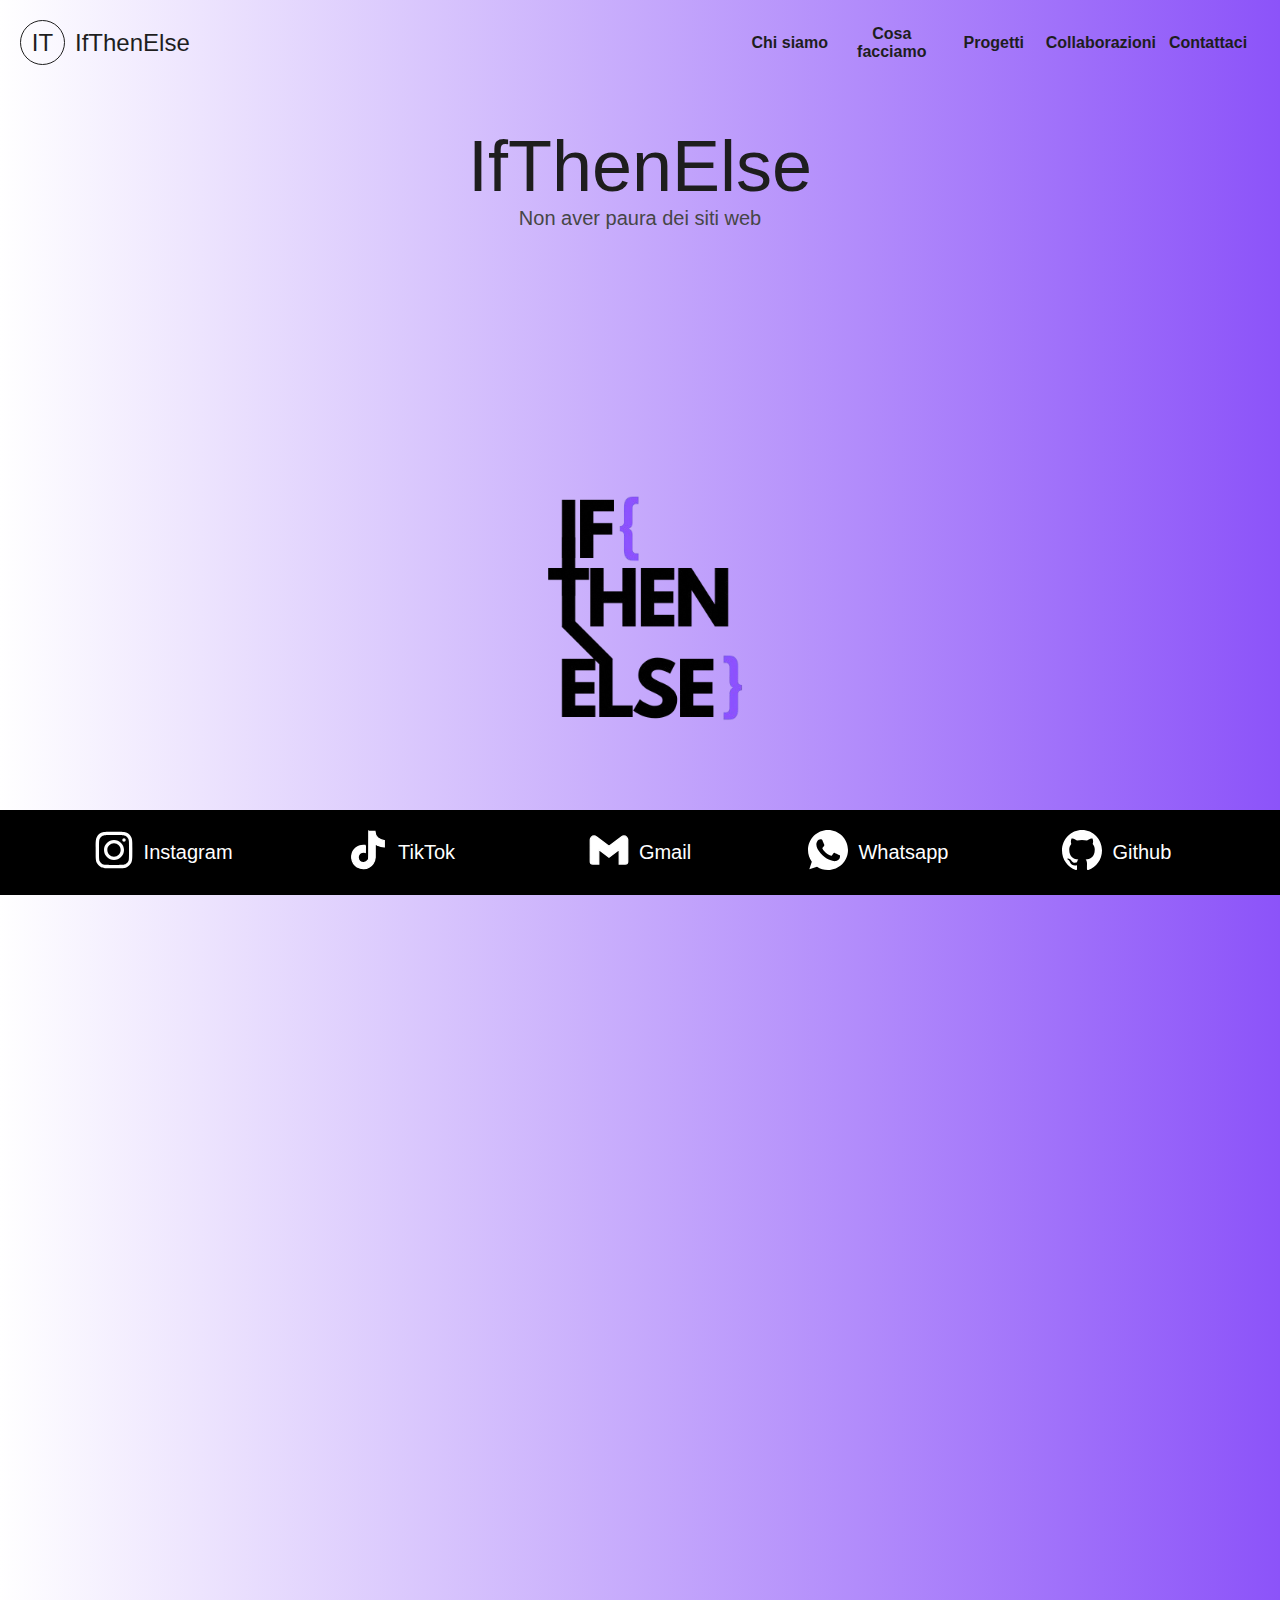
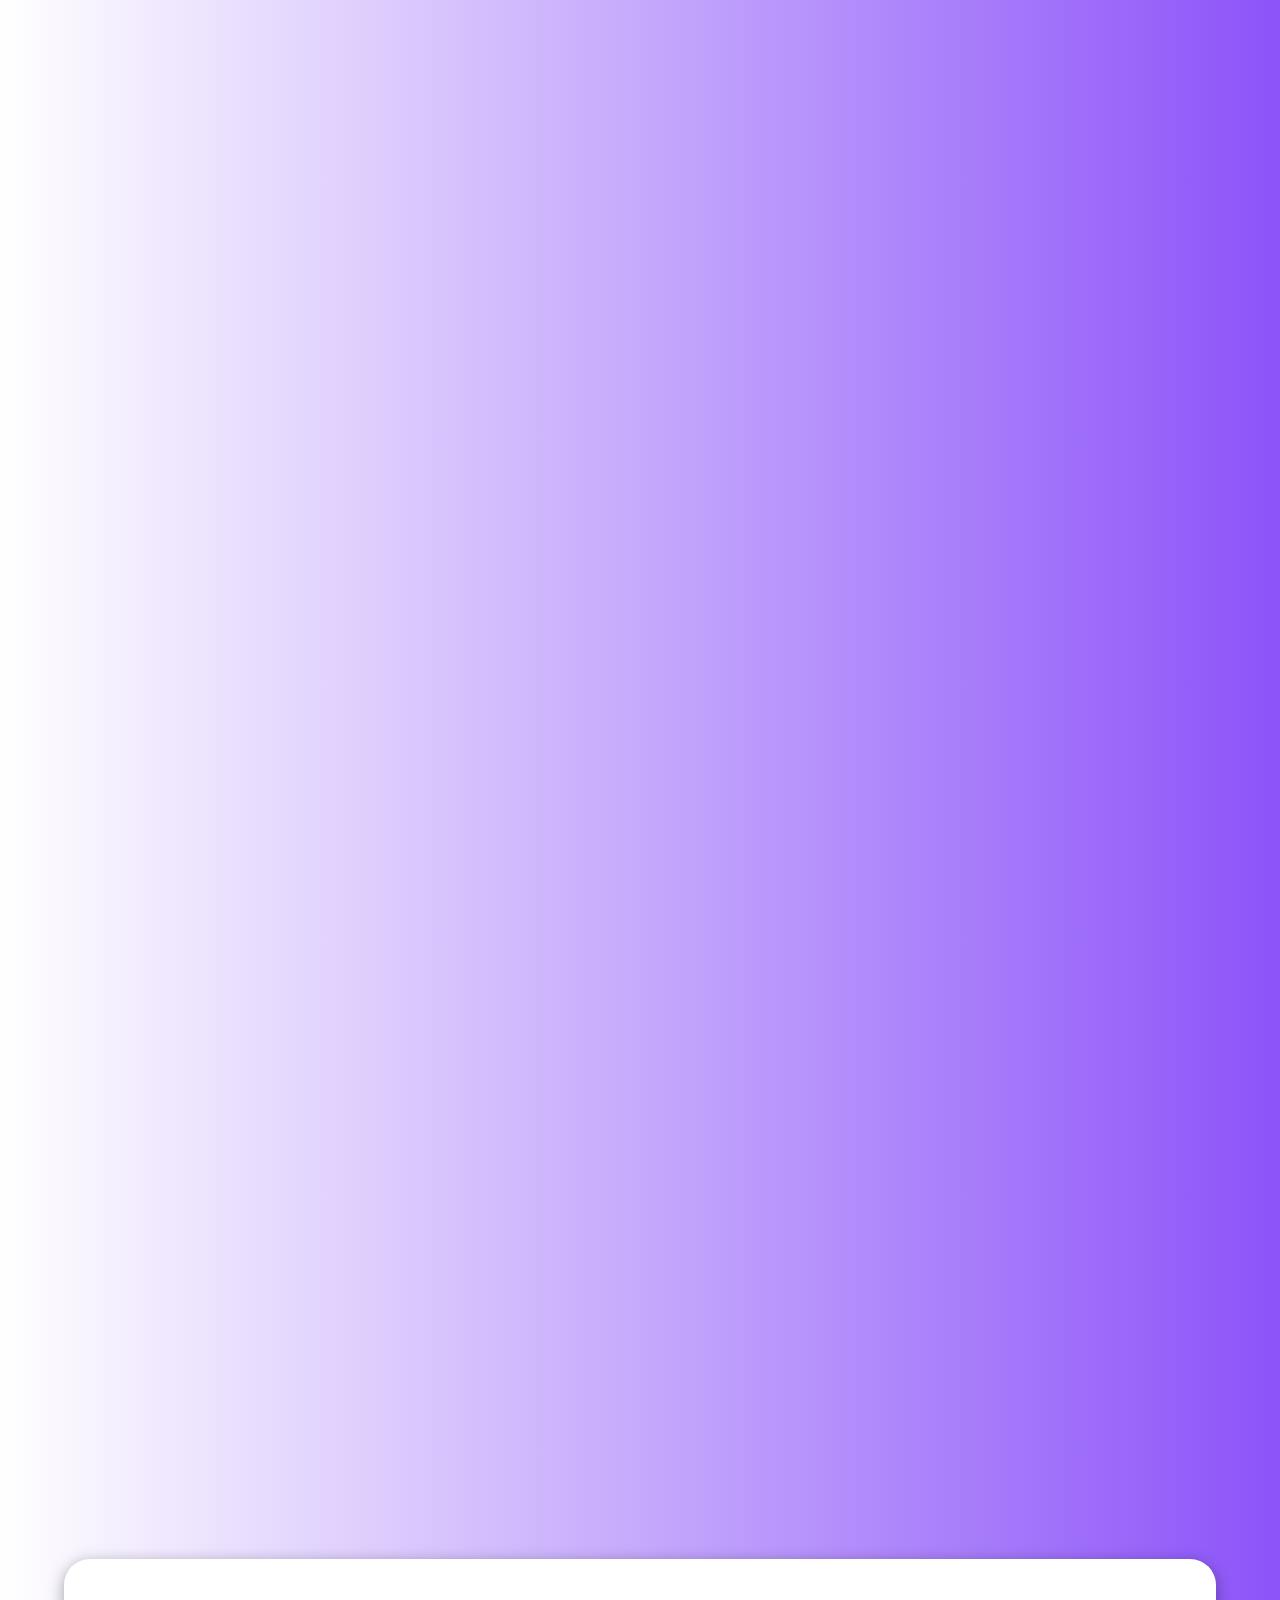
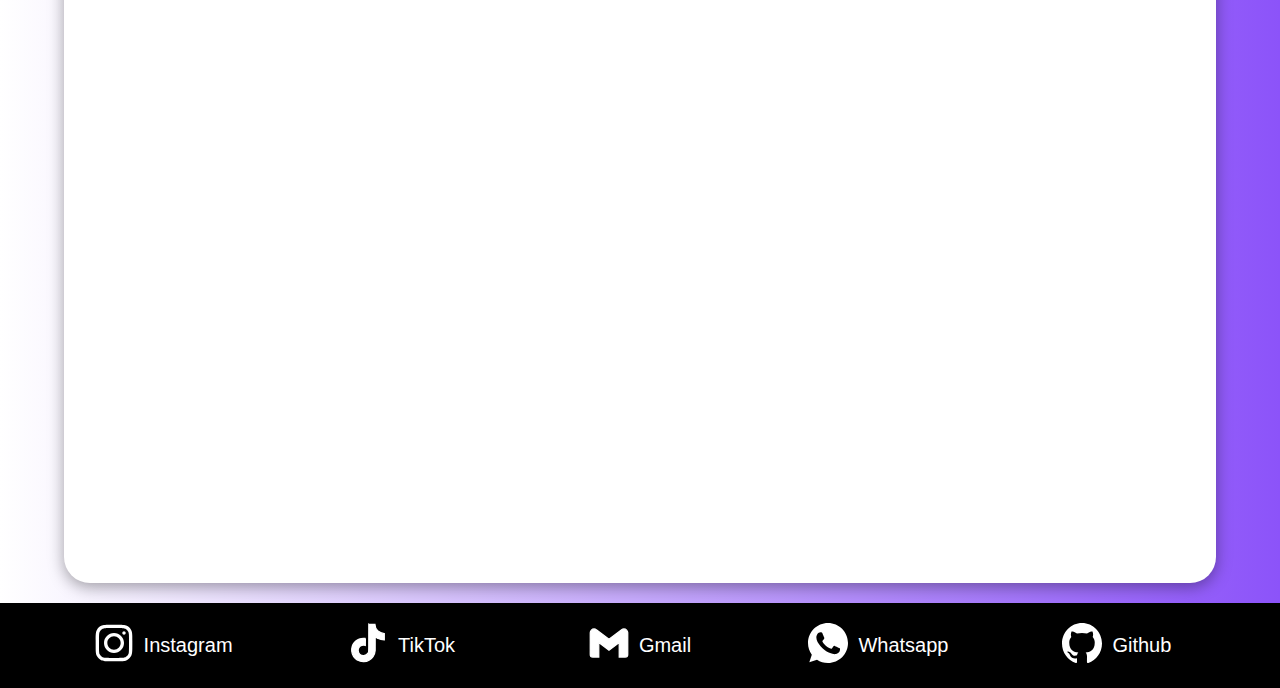
==== index.html @ fb4b5d93 "project" ====
<!DOCTYPE html>
<html lang="en">
    <head>
        <meta charset="UTF-8">
        <meta name="viewport" content="width=device-width, initial-scale=1.0, maximum-scale=1.0">
        <title>Mattia DV - portfolio</title>
        <link rel = "stylesheet" href = "style/style.css">
    </head>
    <body>
        <div class = "firstSection">
            <div class = "navbarPortfolio">
                <div class = "leftPartNav">
                    <div class = "accNav">
                        IT
                    </div>
                    <div class = "nameNav">
                        IfThenElse
                    </div>
                </div>
                <div class = "rightPartNav">
                    <table>
                        <thead>
                            <th><a href = "#chisono">Chi siamo</a></th>
                            <th><a href = "#cosafaccio">Cosa facciamo</a></th>
                            <th><a href = "#progetti">Progetti</a></th>
                            <th><a href = "#collaborazioni">Collaborazioni</a></th>
                            <th><a href = "#contattami">Contattaci</a></th>
                        </thead>
                    </table>
                </div>
            </div>
            <div class = "centerPartSec">
                <div class = "myName typing">IfThenElse</div>
                <div class = "workAs">Non aver paura dei siti web</div>
            </div>
            <div class = "bottomSec">
                <img src = "img/no-bg-2.png" class ="img-ccc">
            </div>
        </div>
        <div class = "midPart">
            <div class = "accCardCon" onclick = "window.location.href = 'https://www.instagram.com/mattia_de_vincentis.blog/';">
                <div class = "svgRepo">
                    <svg width = "40px" height = "40px" viewBox="0 0 24 24" fill="none" xmlns="http://www.w3.org/2000/svg"><g id="SVGRepo_bgCarrier" stroke-width="0"></g><g id="SVGRepo_tracerCarrier" stroke-linecap="round" stroke-linejoin="round"></g><g id="SVGRepo_iconCarrier"> <path fill-rule="evenodd" clip-rule="evenodd" d="M12 18C15.3137 18 18 15.3137 18 12C18 8.68629 15.3137 6 12 6C8.68629 6 6 8.68629 6 12C6 15.3137 8.68629 18 12 18ZM12 16C14.2091 16 16 14.2091 16 12C16 9.79086 14.2091 8 12 8C9.79086 8 8 9.79086 8 12C8 14.2091 9.79086 16 12 16Z" fill="#fff"></path> <path d="M18 5C17.4477 5 17 5.44772 17 6C17 6.55228 17.4477 7 18 7C18.5523 7 19 6.55228 19 6C19 5.44772 18.5523 5 18 5Z" fill="#fff"></path> <path fill-rule="evenodd" clip-rule="evenodd" d="M1.65396 4.27606C1 5.55953 1 7.23969 1 10.6V13.4C1 16.7603 1 18.4405 1.65396 19.7239C2.2292 20.8529 3.14708 21.7708 4.27606 22.346C5.55953 23 7.23969 23 10.6 23H13.4C16.7603 23 18.4405 23 19.7239 22.346C20.8529 21.7708 21.7708 20.8529 22.346 19.7239C23 18.4405 23 16.7603 23 13.4V10.6C23 7.23969 23 5.55953 22.346 4.27606C21.7708 3.14708 20.8529 2.2292 19.7239 1.65396C18.4405 1 16.7603 1 13.4 1H10.6C7.23969 1 5.55953 1 4.27606 1.65396C3.14708 2.2292 2.2292 3.14708 1.65396 4.27606ZM13.4 3H10.6C8.88684 3 7.72225 3.00156 6.82208 3.0751C5.94524 3.14674 5.49684 3.27659 5.18404 3.43597C4.43139 3.81947 3.81947 4.43139 3.43597 5.18404C3.27659 5.49684 3.14674 5.94524 3.0751 6.82208C3.00156 7.72225 3 8.88684 3 10.6V13.4C3 15.1132 3.00156 16.2777 3.0751 17.1779C3.14674 18.0548 3.27659 18.5032 3.43597 18.816C3.81947 19.5686 4.43139 20.1805 5.18404 20.564C5.49684 20.7234 5.94524 20.8533 6.82208 20.9249C7.72225 20.9984 8.88684 21 10.6 21H13.4C15.1132 21 16.2777 20.9984 17.1779 20.9249C18.0548 20.8533 18.5032 20.7234 18.816 20.564C19.5686 20.1805 20.1805 19.5686 20.564 18.816C20.7234 18.5032 20.8533 18.0548 20.9249 17.1779C20.9984 16.2777 21 15.1132 21 13.4V10.6C21 8.88684 20.9984 7.72225 20.9249 6.82208C20.8533 5.94524 20.7234 5.49684 20.564 5.18404C20.1805 4.43139 19.5686 3.81947 18.816 3.43597C18.5032 3.27659 18.0548 3.14674 17.1779 3.0751C16.2777 3.00156 15.1132 3 13.4 3Z" fill="#fff"></path> </g></svg>
                </div>
                <div class = "nomeCon">
                    Instagram
                </div>
            </div>
            <div class = "accCardCon" onclick = "window.location.href = 'https://www.tiktok.com/@mattiadv.blog';">
                <div class = "svgRepo">
                    <svg width = "40px" height = "40px" fill="#fff" viewBox="0 0 32 32" version="1.1" xmlns="http://www.w3.org/2000/svg" stroke="#fff"><g id="SVGRepo_bgCarrier" stroke-width="0"></g><g id="SVGRepo_tracerCarrier" stroke-linecap="round" stroke-linejoin="round"></g><g id="SVGRepo_iconCarrier"> <title>tiktok</title> <path d="M16.656 1.029c1.637-0.025 3.262-0.012 4.886-0.025 0.054 2.031 0.878 3.859 2.189 5.213l-0.002-0.002c1.411 1.271 3.247 2.095 5.271 2.235l0.028 0.002v5.036c-1.912-0.048-3.71-0.489-5.331-1.247l0.082 0.034c-0.784-0.377-1.447-0.764-2.077-1.196l0.052 0.034c-0.012 3.649 0.012 7.298-0.025 10.934-0.103 1.853-0.719 3.543-1.707 4.954l0.020-0.031c-1.652 2.366-4.328 3.919-7.371 4.011l-0.014 0c-0.123 0.006-0.268 0.009-0.414 0.009-1.73 0-3.347-0.482-4.725-1.319l0.040 0.023c-2.508-1.509-4.238-4.091-4.558-7.094l-0.004-0.041c-0.025-0.625-0.037-1.25-0.012-1.862 0.49-4.779 4.494-8.476 9.361-8.476 0.547 0 1.083 0.047 1.604 0.136l-0.056-0.008c0.025 1.849-0.050 3.699-0.050 5.548-0.423-0.153-0.911-0.242-1.42-0.242-1.868 0-3.457 1.194-4.045 2.861l-0.009 0.030c-0.133 0.427-0.21 0.918-0.21 1.426 0 0.206 0.013 0.41 0.037 0.61l-0.002-0.024c0.332 2.046 2.086 3.59 4.201 3.59 0.061 0 0.121-0.001 0.181-0.004l-0.009 0c1.463-0.044 2.733-0.831 3.451-1.994l0.010-0.018c0.267-0.372 0.45-0.822 0.511-1.311l0.001-0.014c0.125-2.237 0.075-4.461 0.087-6.698 0.012-5.036-0.012-10.060 0.025-15.083z"></path> </g></svg>
                </div>
                <div class = "nomeCon">
                    TikTok
                </div>
            </div>
            <div class = "accCardCon" onclick = "window.location.href = 'mailto:mattiadv25105@gmail.com';">
                <div class = "svgRepo">
                    <svg width = "40px" height = "40px" fill="#fff" viewBox="0 0 32 32" version="1.1" xmlns="http://www.w3.org/2000/svg" stroke="#fff"><g id="SVGRepo_bgCarrier" stroke-width="0"></g><g id="SVGRepo_tracerCarrier" stroke-linecap="round" stroke-linejoin="round"></g><g id="SVGRepo_iconCarrier"> <title>gmail</title> <path d="M30.996 7.824v17.381c0 0 0 0 0 0.001 0 1.129-0.915 2.044-2.044 2.044-0 0-0 0-0.001 0h-4.772v-11.587l-8.179 6.136-8.179-6.136v11.588h-4.772c0 0 0 0-0 0-1.129 0-2.044-0.915-2.044-2.044 0-0 0-0.001 0-0.001v0-17.381c0-0 0-0.001 0-0.001 0-1.694 1.373-3.067 3.067-3.067 0.694 0 1.334 0.231 1.848 0.619l-0.008-0.006 10.088 7.567 10.088-7.567c0.506-0.383 1.146-0.613 1.84-0.613 1.694 0 3.067 1.373 3.067 3.067v0z"></path> </g></svg>
                </div>
                <div class = "nomeCon">
                    Gmail
                </div>
            </div>
            <div class = "accCardCon" onclick = "window.location.href = 'https://wa.me/message/MTKVCN7IOEP5G1';">
                <div class = "svgRepo">
                    <svg width = "40px" height = "40px" viewBox="0 0 20 20" version="1.1" xmlns="http://www.w3.org/2000/svg" xmlns:xlink="http://www.w3.org/1999/xlink" fill="#000000"><g id="SVGRepo_bgCarrier" stroke-width="0"></g><g id="SVGRepo_tracerCarrier" stroke-linecap="round" stroke-linejoin="round"></g><g id="SVGRepo_iconCarrier"> <title>whatsapp [#fffff]</title> <desc>Created with Sketch.</desc> <defs> </defs> <g id="Page-1" stroke="none" stroke-width="1" fill="none" fill-rule="evenodd"> <g id="Dribbble-Light-Preview" transform="translate(-300.000000, -7599.000000)" fill="#fff"> <g id="icons" transform="translate(56.000000, 160.000000)"> <path d="M259.821,7453.12124 C259.58,7453.80344 258.622,7454.36761 257.858,7454.53266 C257.335,7454.64369 256.653,7454.73172 254.355,7453.77943 C251.774,7452.71011 248.19,7448.90097 248.19,7446.36621 C248.19,7445.07582 248.934,7443.57337 250.235,7443.57337 C250.861,7443.57337 250.999,7443.58538 251.205,7444.07952 C251.446,7444.6617 252.034,7446.09613 252.104,7446.24317 C252.393,7446.84635 251.81,7447.19946 251.387,7447.72462 C251.252,7447.88266 251.099,7448.05372 251.27,7448.3478 C251.44,7448.63589 252.028,7449.59418 252.892,7450.36341 C254.008,7451.35771 254.913,7451.6748 255.237,7451.80984 C255.478,7451.90987 255.766,7451.88687 255.942,7451.69881 C256.165,7451.45774 256.442,7451.05762 256.724,7450.6635 C256.923,7450.38141 257.176,7450.3464 257.441,7450.44643 C257.62,7450.50845 259.895,7451.56477 259.991,7451.73382 C260.062,7451.85686 260.062,7452.43903 259.821,7453.12124 M254.002,7439 L253.997,7439 L253.997,7439 C248.484,7439 244,7443.48535 244,7449 C244,7451.18666 244.705,7453.21526 245.904,7454.86076 L244.658,7458.57687 L248.501,7457.3485 C250.082,7458.39482 251.969,7459 254.002,7459 C259.515,7459 264,7454.51465 264,7449 C264,7443.48535 259.515,7439 254.002,7439" id="whatsapp-[#fffff]"> </path> </g> </g> </g> </g></svg>
                </div>
                <div class = "nomeCon">
                    Whatsapp
                </div>
            </div>
            <div class = "accCardCon" onclick = "window.location.href = 'https://github.com/MattiaDV';">
                <div class = "svgRepo">
                    <svg width = "40px" height = "40px" viewBox="0 0 20 20" version="1.1" xmlns="http://www.w3.org/2000/svg" xmlns:xlink="http://www.w3.org/1999/xlink" fill="#000000"><g id="SVGRepo_bgCarrier" stroke-width="0"></g><g id="SVGRepo_tracerCarrier" stroke-linecap="round" stroke-linejoin="round"></g><g id="SVGRepo_iconCarrier"> <title>github [#142]</title> <desc>Created with Sketch.</desc> <defs> </defs> <g id="Page-1" stroke="none" stroke-width="1" fill="none" fill-rule="evenodd"> <g id="Dribbble-Light-Preview" transform="translate(-140.000000, -7559.000000)" fill="#fff"> <g id="icons" transform="translate(56.000000, 160.000000)"> <path d="M94,7399 C99.523,7399 104,7403.59 104,7409.253 C104,7413.782 101.138,7417.624 97.167,7418.981 C96.66,7419.082 96.48,7418.762 96.48,7418.489 C96.48,7418.151 96.492,7417.047 96.492,7415.675 C96.492,7414.719 96.172,7414.095 95.813,7413.777 C98.04,7413.523 100.38,7412.656 100.38,7408.718 C100.38,7407.598 99.992,7406.684 99.35,7405.966 C99.454,7405.707 99.797,7404.664 99.252,7403.252 C99.252,7403.252 98.414,7402.977 96.505,7404.303 C95.706,7404.076 94.85,7403.962 94,7403.958 C93.15,7403.962 92.295,7404.076 91.497,7404.303 C89.586,7402.977 88.746,7403.252 88.746,7403.252 C88.203,7404.664 88.546,7405.707 88.649,7405.966 C88.01,7406.684 87.619,7407.598 87.619,7408.718 C87.619,7412.646 89.954,7413.526 92.175,7413.785 C91.889,7414.041 91.63,7414.493 91.54,7415.156 C90.97,7415.418 89.522,7415.871 88.63,7414.304 C88.63,7414.304 88.101,7413.319 87.097,7413.247 C87.097,7413.247 86.122,7413.234 87.029,7413.87 C87.029,7413.87 87.684,7414.185 88.139,7415.37 C88.139,7415.37 88.726,7417.2 91.508,7416.58 C91.513,7417.437 91.522,7418.245 91.522,7418.489 C91.522,7418.76 91.338,7419.077 90.839,7418.982 C86.865,7417.627 84,7413.783 84,7409.253 C84,7403.59 88.478,7399 94,7399" id="github-[#142]"> </path> </g> </g> </g> </g></svg>
                </div>
                <div class = "nomeCon">
                    Github
                </div>
            </div>
        </div>

        <a id = "chisono"></a>
        <div class = "ScorePart section">
            <div class = "leftPart">
                <img src = "img/no-bg-4.png">
            </div>
            <div class = "rightPart">
                <div class = "myName">Chi siamo</div>
                <div class = "workAs">Siamo IfThenElse, un'agenzia web nata dalla passione per il design e lo sviluppo. Creiamo siti web moderni, performanti e su misura per aziende e professionisti che vogliono distinguersi online.
                    Con anni di esperienza nel settore, il nostro obiettivo è trasformare le idee in soluzioni digitali efficaci, combinando estetica e funzionalità per offrire un'esperienza utente senza compromessi. Dalla progettazione alla messa online, seguiamo ogni fase con cura e attenzione ai dettagli.</div>
            </div>
        </div>

        <a id = "cosafaccio"></a>
        <div class = "servicesPart section">
            <div class = "leftPartServ">
                <div class = "myName">Cosa facciamo</div>
                <div class = "workAs">
                    Aiutiamo aziende e professionisti a costruire e migliorare la loro presenza online.

I nostri servizi principali:<br><br>

Creazione di siti web: sviluppiamo siti web da zero, ottimizzati per velocità, SEO e user experience.<br><br>

Modifiche di siti web: aggiorniamo e ottimizziamo siti esistenti migliorandone design, prestazioni e funzionalità.<br><br>

Vuoi trasformare la tua idea in un progetto digitale di successo? Contattaci oggi stesso!
                </div>
            </div>
            <div class = "rightPartServ">
                <div class = "servCard">
                    <div class = "logo a">
                        <svg width = "80px" height = "80px" fill="#fff" height="200px" width="200px" version="1.1" id="Layer_1" xmlns="http://www.w3.org/2000/svg" xmlns:xlink="http://www.w3.org/1999/xlink" viewBox="0 0 472.615 472.615" xml:space="preserve" stroke="#fff"><g id="SVGRepo_bgCarrier" stroke-width="0"></g><g id="SVGRepo_tracerCarrier" stroke-linecap="round" stroke-linejoin="round"></g><g id="SVGRepo_iconCarrier"> <g> <g> <polygon points="472.615,384 472.615,324.894 0,324.894 0,384 147.692,384 147.692,433.231 108.308,433.231 108.308,452.923 364.308,452.923 364.308,433.231 324.923,433.231 324.923,384 "></polygon> </g> </g> <g> <g> <path d="M0,19.692v285.509h472.615V19.692H0z M226.462,49.201h49.231v19.692h-49.231V49.201z M216.615,98.432H256v19.692h-39.385 V98.432z M187.077,167.355v-19.692h118.154v19.692H187.077z M285.538,196.894v19.692h-19.692v-19.692H285.538z M187.077,49.201 h19.692v19.692h-19.692V49.201z M147.692,49.201h19.692v19.692h-19.692V49.201z M49.231,98.432h147.692v19.692H49.231V98.432z M90.654,253.931l-13.923,13.923l-41.423-41.423l41.423-41.424l13.923,13.923l-27.5,27.5L90.654,253.931z M112.529,279.316 l-18.288-7.307l39.385-98.462l18.288,7.307L112.529,279.316z M169.423,267.855L155.5,253.931L183,226.432l-27.499-27.5 l13.922-13.923l41.424,41.424L169.423,267.855z M226.462,196.894h19.692v19.692h-19.692V196.894z M423.385,265.817H236.308 v-19.692h187.077V265.817z M423.385,216.586H305.231v-19.692h118.154V216.586z M423.385,167.355h-98.462v-19.692h98.462V167.355z M423.385,118.124H275.692V98.432h147.692V118.124z M423.385,68.894h-128V49.201h128V68.894z"></path> </g> </g> </g></svg>
                    </div>
                    <div class = "description">
                        BackEnd developing
                    </div>
                </div>
                <div class = "servCard">
                    <div class = "logo b">
                        <svg width = "80px" height = "80px" viewBox="0 0 24 24" version="1.1" xmlns="http://www.w3.org/2000/svg" xmlns:xlink="http://www.w3.org/1999/xlink" fill="#000000"><g id="SVGRepo_bgCarrier" stroke-width="0"></g><g id="SVGRepo_tracerCarrier" stroke-linecap="round" stroke-linejoin="round"></g><g id="SVGRepo_iconCarrier"> <title></title> <g fill="none" fill-rule="evenodd" id="页面-1" stroke="none" stroke-width="1"> <g id="导航图标" stroke="#fff" stroke-width="1.5" transform="translate(-177.000000, -334.000000)"> <g id="官方网站" transform="translate(177.000000, 334.000000)"> <g id="编组" transform="translate(3.000000, 4.000000)"> <rect height="4.5" id="矩形" stroke-linecap="round" stroke-linejoin="round" width="5" x="7" y="12"></rect> <rect height="12" id="矩形" rx="1" width="19" x="0" y="0"></rect> <line id="路径" stroke-linecap="round" stroke-linejoin="round" x1="8.5" x2="10.5" y1="9.5" y2="9.5"></line> <line id="路径" stroke-linecap="round" stroke-linejoin="round" x1="4.5" x2="14.5" y1="16.5" y2="16.5"></line> </g> </g> </g> </g> </g></svg>
                    </div>
                    <div class = "description">
                        FrontEnd developing
                    </div>
                </div>
                <div class = "servCard">
                    <div class = "logo c">
                        <svg width = "80px" height = "80px" version="1.1" id="Uploaded to svgrepo.com" xmlns="http://www.w3.org/2000/svg" xmlns:xlink="http://www.w3.org/1999/xlink" viewBox="0 0 32 32" xml:space="preserve" fill="#000000"><g id="SVGRepo_bgCarrier" stroke-width="0"></g><g id="SVGRepo_tracerCarrier" stroke-linecap="round" stroke-linejoin="round"></g><g id="SVGRepo_iconCarrier"> <style type="text/css"> .blueprint_een{fill:#fff;} </style> <path class="blueprint_een" d="M8,9H4v3h4V9z M7,11H5v-1h2V11z M8,13H4v3h4V13z M7,15H5v-1h2V15z M6,17c-1.657,0-3,1.343-3,3 s1.343,3,3,3s3-1.343,3-3S7.657,17,6,17z M6,22c-1.103,0-2-0.897-2-2c0-1.103,0.897-2,2-2s2,0.897,2,2C8,21.103,7.103,22,6,22z M21.646,11.646l0.707,0.707l-2,2l-0.707-0.707L21.646,11.646z M31,4h-1.586l-1.707-1.707c-0.391-0.391-1.023-0.391-1.414,0 L24.586,4H1C0.448,4,0,4.448,0,5v22c0,0.552,0.448,1,1,1h30c0.552,0,1-0.448,1-1V5C32,4.448,31.552,4,31,4z M16,14v4h4l8-8v13H11V9 h10L16,14z M17,14.707L19.293,17H17V14.707z M20.146,16.439l-2.586-2.586L27,4.414L29.586,7L20.146,16.439z M2,26V6h22l-2,2H10v16 h19V9l1-1v18H2z"></path> </g></svg>
                    </div>
                    <div class = "description">
                        Web Design
                    </div>
                </div>
            </div>
        </div>

        <a id = "progetti"></a>
        <div class = "contentProject section">
            <div class = "leftPartPro">
                <div class = "projectCard" onclick = "window.location.href = 'https://alpistudio-test.netlify.app/';">
                    <div class = "logo">
                        <svg width = "80px" height = "80px" viewBox="0 0 512 512" version="1.1" xmlns="http://www.w3.org/2000/svg" xmlns:xlink="http://www.w3.org/1999/xlink" fill="#000000"><g id="SVGRepo_bgCarrier" stroke-width="0"></g><g id="SVGRepo_tracerCarrier" stroke-linecap="round" stroke-linejoin="round"></g><g id="SVGRepo_iconCarrier"> <title>project-new</title> <g id="Page-1" stroke="none" stroke-width="1" fill="none" fill-rule="evenodd"> <g id="Combined-Shape" fill="#000000" transform="translate(64.000000, 34.346667)"> <path d="M192,-7.10542736e-15 L384,110.851252 L384,242.986 L341.333,242.986 L341.333,157.655 L213.333,231.555 L213.333,431.088 L192,443.405007 L0,332.553755 L0,110.851252 L192,-7.10542736e-15 Z M341.333333,264.32 L341.333,328.32 L405.333333,328.32 L405.333333,370.986667 L341.333,370.986 L341.333333,434.986667 L298.666667,434.986667 L298.666,370.986 L234.666667,370.986667 L234.666667,328.32 L298.666,328.32 L298.666667,264.32 L341.333333,264.32 Z M42.666,157.654 L42.6666667,307.920144 L170.666,381.82 L170.666,231.555 L42.666,157.654 Z M192,49.267223 L66.1333333,121.936377 L192,194.605531 L317.866667,121.936377 L192,49.267223 Z"> </path> </g> </g> </g></svg>
                    </div>
                    <div class = "description">
                        Template mappa
                    </div>
                </div>
                <div class = "projectCard" onclick = "window.location.href = 'https://coachjaco.wixsite.com/berserk-academy';">
                    <div class = "logo">
                        <svg width = "80px" height = "80px" viewBox="0 0 512 512" version="1.1" xmlns="http://www.w3.org/2000/svg" xmlns:xlink="http://www.w3.org/1999/xlink" fill="#000000"><g id="SVGRepo_bgCarrier" stroke-width="0"></g><g id="SVGRepo_tracerCarrier" stroke-linecap="round" stroke-linejoin="round"></g><g id="SVGRepo_iconCarrier"> <title>project-new</title> <g id="Page-1" stroke="none" stroke-width="1" fill="none" fill-rule="evenodd"> <g id="Combined-Shape" fill="#000000" transform="translate(64.000000, 34.346667)"> <path d="M192,-7.10542736e-15 L384,110.851252 L384,242.986 L341.333,242.986 L341.333,157.655 L213.333,231.555 L213.333,431.088 L192,443.405007 L0,332.553755 L0,110.851252 L192,-7.10542736e-15 Z M341.333333,264.32 L341.333,328.32 L405.333333,328.32 L405.333333,370.986667 L341.333,370.986 L341.333333,434.986667 L298.666667,434.986667 L298.666,370.986 L234.666667,370.986667 L234.666667,328.32 L298.666,328.32 L298.666667,264.32 L341.333333,264.32 Z M42.666,157.654 L42.6666667,307.920144 L170.666,381.82 L170.666,231.555 L42.666,157.654 Z M192,49.267223 L66.1333333,121.936377 L192,194.605531 L317.866667,121.936377 L192,49.267223 Z"> </path> </g> </g> </g></svg>
                    </div>
                    <div class = "description">
                        CoachJaco
                    </div>
                </div>
            </div>
            <div class = "rightPartPro">
                <div class = "myName">I nostri progetti</div>
                <div class = "workAs">Alcuni progetti sviluppati da noi</div>
            </div>
        </div>

        <a id = "collaborazioni"></a>
        <div class = "contentCollab section">
            <div class = "rightPartCol">
                <div class = "myName">Chi ha creduto in noi</div>
            </div>
            <div class = "collabo">
                <div onclick="window.location.href = 'https://www.alpistudio.eu/';" class = "cardC">
                    <img src = "https://www.alpistudio.eu/wp-content/uploads/2023/08/cropped-AlpiStudio-logo.png">
                </div>
                <!-- <div onclick="window.location.href = 'https://dynamicdigital.it/';" class = "cardC">
                    <img src = "img/dynamic-digital.png">
                </div> -->
            </div>
        </div>

        <div class = "contactMe section">
            <a id = "contattami"></a>
            <div class = "myName">Scrivici Ora!</div>
            <div class = "contactNow">
                <div class = "contCard" onclick = "window.location.href = 'https://wa.me/message/MTKVCN7IOEP5G1';">
                    <div class = "svgRepo">
                        <svg width = "40px" height = "40px" viewBox="0 0 20 20" version="1.1" xmlns="http://www.w3.org/2000/svg" xmlns:xlink="http://www.w3.org/1999/xlink" fill="#000000"><g id="SVGRepo_bgCarrier" stroke-width="0"></g><g id="SVGRepo_tracerCarrier" stroke-linecap="round" stroke-linejoin="round"></g><g id="SVGRepo_iconCarrier"> <title>whatsapp [#fffff]</title> <desc>Created with Sketch.</desc> <defs> </defs> <g id="Page-1" stroke="none" stroke-width="1" fill="none" fill-rule="evenodd"> <g id="Dribbble-Light-Preview" transform="translate(-300.000000, -7599.000000)" fill="#fff"> <g id="icons" transform="translate(56.000000, 160.000000)"> <path d="M259.821,7453.12124 C259.58,7453.80344 258.622,7454.36761 257.858,7454.53266 C257.335,7454.64369 256.653,7454.73172 254.355,7453.77943 C251.774,7452.71011 248.19,7448.90097 248.19,7446.36621 C248.19,7445.07582 248.934,7443.57337 250.235,7443.57337 C250.861,7443.57337 250.999,7443.58538 251.205,7444.07952 C251.446,7444.6617 252.034,7446.09613 252.104,7446.24317 C252.393,7446.84635 251.81,7447.19946 251.387,7447.72462 C251.252,7447.88266 251.099,7448.05372 251.27,7448.3478 C251.44,7448.63589 252.028,7449.59418 252.892,7450.36341 C254.008,7451.35771 254.913,7451.6748 255.237,7451.80984 C255.478,7451.90987 255.766,7451.88687 255.942,7451.69881 C256.165,7451.45774 256.442,7451.05762 256.724,7450.6635 C256.923,7450.38141 257.176,7450.3464 257.441,7450.44643 C257.62,7450.50845 259.895,7451.56477 259.991,7451.73382 C260.062,7451.85686 260.062,7452.43903 259.821,7453.12124 M254.002,7439 L253.997,7439 L253.997,7439 C248.484,7439 244,7443.48535 244,7449 C244,7451.18666 244.705,7453.21526 245.904,7454.86076 L244.658,7458.57687 L248.501,7457.3485 C250.082,7458.39482 251.969,7459 254.002,7459 C259.515,7459 264,7454.51465 264,7449 C264,7443.48535 259.515,7439 254.002,7439" id="whatsapp-[#fffff]"> </path> </g> </g> </g> </g></svg>
                    </div>
                    <div class = "nomeCon act">
                        Whatsapp
                    </div>
                </div>
            </div>
            <div class = "myNameMin">- Oppure -</div>
        </div>

        <div class = "googleCalendar">
            <iframe src="https://calendar.google.com/calendar/appointments/schedules/AcZssZ0A49GKsbgSKSKaEtaT8iZpre5lg5hEuOpFGTb4fiPWzvNTrKCMHFc3yETrJySukDr0fPpI0dBo?gv=true" style={{border: 0}} width="100%" height="600" frameborder="0"></iframe>
        </div>

        <div class = "midPart">
            <div class = "accCardCon" onclick = "window.location.href = 'https://www.instagram.com/mattia_de_vincentis.blog/';">
                <div class = "svgRepo">
                    <svg width = "40px" height = "40px" viewBox="0 0 24 24" fill="none" xmlns="http://www.w3.org/2000/svg"><g id="SVGRepo_bgCarrier" stroke-width="0"></g><g id="SVGRepo_tracerCarrier" stroke-linecap="round" stroke-linejoin="round"></g><g id="SVGRepo_iconCarrier"> <path fill-rule="evenodd" clip-rule="evenodd" d="M12 18C15.3137 18 18 15.3137 18 12C18 8.68629 15.3137 6 12 6C8.68629 6 6 8.68629 6 12C6 15.3137 8.68629 18 12 18ZM12 16C14.2091 16 16 14.2091 16 12C16 9.79086 14.2091 8 12 8C9.79086 8 8 9.79086 8 12C8 14.2091 9.79086 16 12 16Z" fill="#fff"></path> <path d="M18 5C17.4477 5 17 5.44772 17 6C17 6.55228 17.4477 7 18 7C18.5523 7 19 6.55228 19 6C19 5.44772 18.5523 5 18 5Z" fill="#fff"></path> <path fill-rule="evenodd" clip-rule="evenodd" d="M1.65396 4.27606C1 5.55953 1 7.23969 1 10.6V13.4C1 16.7603 1 18.4405 1.65396 19.7239C2.2292 20.8529 3.14708 21.7708 4.27606 22.346C5.55953 23 7.23969 23 10.6 23H13.4C16.7603 23 18.4405 23 19.7239 22.346C20.8529 21.7708 21.7708 20.8529 22.346 19.7239C23 18.4405 23 16.7603 23 13.4V10.6C23 7.23969 23 5.55953 22.346 4.27606C21.7708 3.14708 20.8529 2.2292 19.7239 1.65396C18.4405 1 16.7603 1 13.4 1H10.6C7.23969 1 5.55953 1 4.27606 1.65396C3.14708 2.2292 2.2292 3.14708 1.65396 4.27606ZM13.4 3H10.6C8.88684 3 7.72225 3.00156 6.82208 3.0751C5.94524 3.14674 5.49684 3.27659 5.18404 3.43597C4.43139 3.81947 3.81947 4.43139 3.43597 5.18404C3.27659 5.49684 3.14674 5.94524 3.0751 6.82208C3.00156 7.72225 3 8.88684 3 10.6V13.4C3 15.1132 3.00156 16.2777 3.0751 17.1779C3.14674 18.0548 3.27659 18.5032 3.43597 18.816C3.81947 19.5686 4.43139 20.1805 5.18404 20.564C5.49684 20.7234 5.94524 20.8533 6.82208 20.9249C7.72225 20.9984 8.88684 21 10.6 21H13.4C15.1132 21 16.2777 20.9984 17.1779 20.9249C18.0548 20.8533 18.5032 20.7234 18.816 20.564C19.5686 20.1805 20.1805 19.5686 20.564 18.816C20.7234 18.5032 20.8533 18.0548 20.9249 17.1779C20.9984 16.2777 21 15.1132 21 13.4V10.6C21 8.88684 20.9984 7.72225 20.9249 6.82208C20.8533 5.94524 20.7234 5.49684 20.564 5.18404C20.1805 4.43139 19.5686 3.81947 18.816 3.43597C18.5032 3.27659 18.0548 3.14674 17.1779 3.0751C16.2777 3.00156 15.1132 3 13.4 3Z" fill="#fff"></path> </g></svg>
                </div>
                <div class = "nomeCon">
                    Instagram
                </div>
            </div>
            <div class = "accCardCon" onclick = "window.location.href = 'https://www.tiktok.com/@mattiadv.blog';">
                <div class = "svgRepo">
                    <svg width = "40px" height = "40px" fill="#fff" viewBox="0 0 32 32" version="1.1" xmlns="http://www.w3.org/2000/svg" stroke="#fff"><g id="SVGRepo_bgCarrier" stroke-width="0"></g><g id="SVGRepo_tracerCarrier" stroke-linecap="round" stroke-linejoin="round"></g><g id="SVGRepo_iconCarrier"> <title>tiktok</title> <path d="M16.656 1.029c1.637-0.025 3.262-0.012 4.886-0.025 0.054 2.031 0.878 3.859 2.189 5.213l-0.002-0.002c1.411 1.271 3.247 2.095 5.271 2.235l0.028 0.002v5.036c-1.912-0.048-3.71-0.489-5.331-1.247l0.082 0.034c-0.784-0.377-1.447-0.764-2.077-1.196l0.052 0.034c-0.012 3.649 0.012 7.298-0.025 10.934-0.103 1.853-0.719 3.543-1.707 4.954l0.020-0.031c-1.652 2.366-4.328 3.919-7.371 4.011l-0.014 0c-0.123 0.006-0.268 0.009-0.414 0.009-1.73 0-3.347-0.482-4.725-1.319l0.040 0.023c-2.508-1.509-4.238-4.091-4.558-7.094l-0.004-0.041c-0.025-0.625-0.037-1.25-0.012-1.862 0.49-4.779 4.494-8.476 9.361-8.476 0.547 0 1.083 0.047 1.604 0.136l-0.056-0.008c0.025 1.849-0.050 3.699-0.050 5.548-0.423-0.153-0.911-0.242-1.42-0.242-1.868 0-3.457 1.194-4.045 2.861l-0.009 0.030c-0.133 0.427-0.21 0.918-0.21 1.426 0 0.206 0.013 0.41 0.037 0.61l-0.002-0.024c0.332 2.046 2.086 3.59 4.201 3.59 0.061 0 0.121-0.001 0.181-0.004l-0.009 0c1.463-0.044 2.733-0.831 3.451-1.994l0.010-0.018c0.267-0.372 0.45-0.822 0.511-1.311l0.001-0.014c0.125-2.237 0.075-4.461 0.087-6.698 0.012-5.036-0.012-10.060 0.025-15.083z"></path> </g></svg>
                </div>
                <div class = "nomeCon">
                    TikTok
                </div>
            </div>
            <div class = "accCardCon" onclick = "window.location.href = 'mailto:mattiadv25105@gmail.com';">
                <div class = "svgRepo">
                    <svg width = "40px" height = "40px" fill="#fff" viewBox="0 0 32 32" version="1.1" xmlns="http://www.w3.org/2000/svg" stroke="#fff"><g id="SVGRepo_bgCarrier" stroke-width="0"></g><g id="SVGRepo_tracerCarrier" stroke-linecap="round" stroke-linejoin="round"></g><g id="SVGRepo_iconCarrier"> <title>gmail</title> <path d="M30.996 7.824v17.381c0 0 0 0 0 0.001 0 1.129-0.915 2.044-2.044 2.044-0 0-0 0-0.001 0h-4.772v-11.587l-8.179 6.136-8.179-6.136v11.588h-4.772c0 0 0 0-0 0-1.129 0-2.044-0.915-2.044-2.044 0-0 0-0.001 0-0.001v0-17.381c0-0 0-0.001 0-0.001 0-1.694 1.373-3.067 3.067-3.067 0.694 0 1.334 0.231 1.848 0.619l-0.008-0.006 10.088 7.567 10.088-7.567c0.506-0.383 1.146-0.613 1.84-0.613 1.694 0 3.067 1.373 3.067 3.067v0z"></path> </g></svg>
                </div>
                <div class = "nomeCon">
                    Gmail
                </div>
            </div>
            <div class = "accCardCon" onclick = "window.location.href = 'https://wa.me/message/MTKVCN7IOEP5G1';">
                <div class = "svgRepo">
                    <svg width = "40px" height = "40px" viewBox="0 0 20 20" version="1.1" xmlns="http://www.w3.org/2000/svg" xmlns:xlink="http://www.w3.org/1999/xlink" fill="#000000"><g id="SVGRepo_bgCarrier" stroke-width="0"></g><g id="SVGRepo_tracerCarrier" stroke-linecap="round" stroke-linejoin="round"></g><g id="SVGRepo_iconCarrier"> <title>whatsapp [#fffff]</title> <desc>Created with Sketch.</desc> <defs> </defs> <g id="Page-1" stroke="none" stroke-width="1" fill="none" fill-rule="evenodd"> <g id="Dribbble-Light-Preview" transform="translate(-300.000000, -7599.000000)" fill="#fff"> <g id="icons" transform="translate(56.000000, 160.000000)"> <path d="M259.821,7453.12124 C259.58,7453.80344 258.622,7454.36761 257.858,7454.53266 C257.335,7454.64369 256.653,7454.73172 254.355,7453.77943 C251.774,7452.71011 248.19,7448.90097 248.19,7446.36621 C248.19,7445.07582 248.934,7443.57337 250.235,7443.57337 C250.861,7443.57337 250.999,7443.58538 251.205,7444.07952 C251.446,7444.6617 252.034,7446.09613 252.104,7446.24317 C252.393,7446.84635 251.81,7447.19946 251.387,7447.72462 C251.252,7447.88266 251.099,7448.05372 251.27,7448.3478 C251.44,7448.63589 252.028,7449.59418 252.892,7450.36341 C254.008,7451.35771 254.913,7451.6748 255.237,7451.80984 C255.478,7451.90987 255.766,7451.88687 255.942,7451.69881 C256.165,7451.45774 256.442,7451.05762 256.724,7450.6635 C256.923,7450.38141 257.176,7450.3464 257.441,7450.44643 C257.62,7450.50845 259.895,7451.56477 259.991,7451.73382 C260.062,7451.85686 260.062,7452.43903 259.821,7453.12124 M254.002,7439 L253.997,7439 L253.997,7439 C248.484,7439 244,7443.48535 244,7449 C244,7451.18666 244.705,7453.21526 245.904,7454.86076 L244.658,7458.57687 L248.501,7457.3485 C250.082,7458.39482 251.969,7459 254.002,7459 C259.515,7459 264,7454.51465 264,7449 C264,7443.48535 259.515,7439 254.002,7439" id="whatsapp-[#fffff]"> </path> </g> </g> </g> </g></svg>
                </div>
                <div class = "nomeCon">
                    Whatsapp
                </div>
            </div>
            <div class = "accCardCon" onclick = "window.location.href = 'https://github.com/MattiaDV';">
                <div class = "svgRepo">
                    <svg width = "40px" height = "40px" viewBox="0 0 20 20" version="1.1" xmlns="http://www.w3.org/2000/svg" xmlns:xlink="http://www.w3.org/1999/xlink" fill="#000000"><g id="SVGRepo_bgCarrier" stroke-width="0"></g><g id="SVGRepo_tracerCarrier" stroke-linecap="round" stroke-linejoin="round"></g><g id="SVGRepo_iconCarrier"> <title>github [#142]</title> <desc>Created with Sketch.</desc> <defs> </defs> <g id="Page-1" stroke="none" stroke-width="1" fill="none" fill-rule="evenodd"> <g id="Dribbble-Light-Preview" transform="translate(-140.000000, -7559.000000)" fill="#fff"> <g id="icons" transform="translate(56.000000, 160.000000)"> <path d="M94,7399 C99.523,7399 104,7403.59 104,7409.253 C104,7413.782 101.138,7417.624 97.167,7418.981 C96.66,7419.082 96.48,7418.762 96.48,7418.489 C96.48,7418.151 96.492,7417.047 96.492,7415.675 C96.492,7414.719 96.172,7414.095 95.813,7413.777 C98.04,7413.523 100.38,7412.656 100.38,7408.718 C100.38,7407.598 99.992,7406.684 99.35,7405.966 C99.454,7405.707 99.797,7404.664 99.252,7403.252 C99.252,7403.252 98.414,7402.977 96.505,7404.303 C95.706,7404.076 94.85,7403.962 94,7403.958 C93.15,7403.962 92.295,7404.076 91.497,7404.303 C89.586,7402.977 88.746,7403.252 88.746,7403.252 C88.203,7404.664 88.546,7405.707 88.649,7405.966 C88.01,7406.684 87.619,7407.598 87.619,7408.718 C87.619,7412.646 89.954,7413.526 92.175,7413.785 C91.889,7414.041 91.63,7414.493 91.54,7415.156 C90.97,7415.418 89.522,7415.871 88.63,7414.304 C88.63,7414.304 88.101,7413.319 87.097,7413.247 C87.097,7413.247 86.122,7413.234 87.029,7413.87 C87.029,7413.87 87.684,7414.185 88.139,7415.37 C88.139,7415.37 88.726,7417.2 91.508,7416.58 C91.513,7417.437 91.522,7418.245 91.522,7418.489 C91.522,7418.76 91.338,7419.077 90.839,7418.982 C86.865,7417.627 84,7413.783 84,7409.253 C84,7403.59 88.478,7399 94,7399" id="github-[#142]"> </path> </g> </g> </g> </g></svg>
                </div>
                <div class = "nomeCon">
                    Github
                </div>
            </div>
        </div>

        <script src="https://cdnjs.cloudflare.com/ajax/libs/gsap/3.12.2/gsap.min.js"></script>
        <script src="https://cdnjs.cloudflare.com/ajax/libs/gsap/3.12.2/ScrollTrigger.min.js"></script>
        <script src = "script/script.js"></script>

    </body>
</html>
---- style/style.css ----
* {
    padding: 0;
    margin: 0;
    box-sizing: border-box;
    font-family: sans-serif;
    scroll-behavior: smooth;
}

:root {
    --marrone: #ffffff;
    --blu: #8c53f9;
}

.hidden {
    opacity: 0;
    transform: translateY(30px);
    transition: all 0.6s ease-in-out;
}

.googleCalendar {
    max-width: 90%;
    margin: 0 auto;
    padding: 10px;
    box-shadow: 0px 4px 16px var(--weight-gray);
    margin-top: 20px;
    border-radius: 26px;
    background: white;
    box-shadow: 0px 4px 16px rgba(0.1, 0.1, 0.1, 0.356);
    margin-bottom: 20px;
}

.section {
    opacity: 0;
    transform: translateY(50px);
}

.typing {
    overflow: hidden;
    width: 0;
    animation: typing 2s steps(20, end) forwards;
}

@keyframes typing {
    from {
        width: 0;
    }
    to {
        width: 100%;
    }
}

.show {
    opacity: 1;
    transform: translateY(0);
}

body, html {
    background: linear-gradient(to left, var(--blu), var(--marrone));
}

.firstSection {
    height: 90vh;
    position: relative;
}

.navbarPortfolio {
    width: 100%;
    padding: 20px;
    display: flex;
    justify-content: space-between;
    align-items: center;
    color: rgb(30, 30, 30);
}

.leftPartNav {
    display: flex;
    justify-content: center;
    align-items: center;
    gap: 10px;
    font-weight: 500;
    font-size: 24px;
}

.accNav {
    border: 1px solid rgb(30, 30, 30);
    border-radius: 50%;
    padding: 10px;
    width: 45px;
    height: 45px;
    display: flex;
    justify-content: center;
    align-items: center;
}

.rightPartNav table thead th {
    width: 100px;
    text-align: center;
    transition: 0.5s;
    cursor: pointer;
}

.rightPartNav table thead th:hover {
    color: rgb(60, 60, 60);
}

.centerPartSec {
    width: 100%;
    display: flex;
    justify-content: center;
    align-items: center;
    flex-direction: column;
    margin-top: 40px;
    color: white;
    flex-wrap: wrap;
}

.myName {
    font-size: 72px;
    font-weight: 500;
    color: rgb(30, 30, 30);    
    width: 90%;
    margin: 0 auto;
    text-align: center;
    flex-wrap: wrap;
    word-wrap: break-word;
    overflow-wrap: break-word;
}

.workAs {
    font-size: 20px;
    font-weight: 100;
}

.bottomSec {
    width: 100%;
    display: flex;
    justify-content: center;
    align-items: center;
    flex-wrap: wrap;
}

.description {
    text-align: center;
    width: 100%;
}

.bottomSec img {
    width: 30%;
    position: absolute;
    bottom: 0;
}

.midPart {
    width: 100%;
    padding: 20px;
    background: black;
    display: flex;
    justify-content: center;
    align-items: center;
    flex-wrap: wrap;
}

.accCardCon {
    width: calc(100% / 5.2);
    color: white;
    font-size: 20px;
    display: flex;
    justify-content: center;
    align-items: center;
    gap: 10px;
    cursor: pointer;
}

.ScorePart {
    width: 90%;
    margin: 0 auto;
    display: flex;
    justify-content: space-around;
    align-items: center;
    margin-top: 20px;
    margin-bottom: 20px;
    padding-bottom: 20px;
    border-bottom: 1px solid rgb(200, 200, 200);
    color: white;
    flex-wrap: wrap;
}

.leftPart {
    width: 35%;
}

a {
    color: rgb(30, 30, 30);
    text-decoration: none;
    transition: 0.4s;
}

a:hover {
    color: var(--marrone);
}

.leftPart img {
    border-top-left-radius: 0px;
    border-top-right-radius: 50%;
    border-bottom-right-radius: 50%;
    border-bottom-left-radius: 50%;
}

.rightPart {
    width: 50%;
    text-align: left;
}

.act {
    width: 100%;
    text-align: center;
}

.servicesPart {
    color: white;
    width: 90%;
    margin: 0 auto;
    padding-top: 20px;
    padding-bottom: 40px;
    margin-bottom: 20px;
    border-bottom: 1px solid rgb(200, 200, 200);
    display: flex;
    justify-content: space-around;
    align-items: center;
    flex-wrap: wrap;
}

.leftPartServ {
    width: 35%;
    display: flex;
    justify-content: center;
    align-items: flex-start;
    flex-direction: column;
}

.rightPartServ {
    width: 35%;
    display: flex;
    justify-content: center;
    align-items: center;
    flex-direction: column;
    gap: 20px;
}

.servCard {
    width: calc(100% / 1.4);
    background: white;
    border-radius: 26px;
    padding: 20px;
    display: flex;
    justify-content: flex-start;
    align-items: center;
    gap: 15px;
    color: black;
    font-size: 25px;
    box-shadow: 0px 4px 16px rgba(0.1, 0.1, 0.1, 0.356);
    font-weight: 600;
}

.servCard .logo svg {
    padding: 20px;
    border-radius: 26px;
}

.a {
    background: #F0C149;
}

.b {
    background: #286F6C;
}

.c {
    background: #F26440;
}

.contactMe {
    width: 90%;
    margin: 0 auto;
    display: flex;
    justify-content: center;
    align-items: center;
    flex-direction: column;
    gap: 20px;
    margin-bottom: 20px;
    color: white;
}

.contCard {
    padding: 15px;
    display: flex;
    justify-content: flex-start;
    align-items: center;
    gap: 15px;
    background: none;
    border: 1px solid white;
    border-radius: 26px;
    color: white;
    box-shadow: 0px 4px 16px rgba(0.1, 0.1, 0.1, 0.356);
    width: 200px;
    cursor: pointer;
}

.workAs {
    color: rgb(70, 70, 70) !important;
    width: 100%;
    text-align: center;
}

.ripple {
    position: absolute;
    width: 10px;
    height: 10px;
    background: rgba(255, 255, 255, 0.5);
    border-radius: 50%;
    transform: scale(0);
    animation: ripple-effect 0.6s linear;
    pointer-events: none;
}

@keyframes ripple-effect {
    to {
        transform: scale(20);
        opacity: 0;
    }
}

ul li {
    color: rgb(200, 200, 200);
}

.logo {
    border-radius: 26px;;
}

.contentProject {
    margin: 0 auto;
    width: 90%;
    display: flex;
    justify-content: space-around;
    align-items: center;
    padding-top: 40px;
    padding-bottom: 40px;
    border-bottom: 1px solid rgb(200, 200, 200);
    margin-bottom: 20px;
}

.contentCollab {
    margin: 0 auto;
    width: 90%;
    display: flex;
    justify-content: space-around;
    align-items: center;
    flex-direction: column;
    gap: 20px;
    padding-top: 40px;
    padding-bottom: 40px;
    border-bottom: 1px solid rgb(200, 200, 200);
    margin-bottom: 20px;
}

.contentAds {
    margin: 0 auto;
    width: 90%;
    display: flex;
    justify-content: space-around;
    align-items: center;
    flex-direction: column;
    gap: 20px;
    padding-top: 40px;
    padding-bottom: 40px;
    border-bottom: 1px solid rgb(200, 200, 200);
    margin-bottom: 20px;
}

.ads {
    max-width: 100%;
}

.ads video {
    max-width: 100%;
    border-top-left-radius: 50%;
    border-bottom-right-radius: 50%;
    box-shadow: 0px 4px 16px rgba(0.1, 0.1, 0.1, 0.356);
    cursor: pointer;
}

.rightPartCol {
    width: 100%;
}

.collabo {
    width: 100%;
    max-width: 100%;
    display: flex;
    justify-content: center;
    align-items: center;
    flex-wrap: wrap;
    gap: 20px;
}

.cardC {
    width: 300px;
    height: 300px;
    background: white;
    border-radius: 6px;
    display: flex;
    justify-content: center;
    align-items: center;
    flex-direction: column;
    gap: 10px;
    cursor: pointer;
    box-shadow: 0px 4px 16px rgba(0.1, 0.1, 0.1, 0.356);
}

.subtitle {
    font-size: 18px;
    font-weight: 600;
    color: black;
}

.cardC img {
    max-width: 90%;
    min-width: 90%;
    cursor: pointer;
}

.leftPartPro {
    width: 45%;
    gap: 20px;
    display: flex;
    justify-content: center;
    align-items: center;
    flex-direction: column;
}

.rightPartPro {
    width: 45%;
}

.projectCard {
    width: calc(100% / 1.4);
    background: white;
    border-radius: 26px;
    padding: 20px;
    display: flex;
    justify-content: flex-start;
    align-items: center;
    gap: 15px;
    color: black;
    font-size: 25px;
    font-weight: 600;
    box-shadow: 0px 4px 16px rgba(0.1, 0.1, 0.1, 0.356);
    cursor: pointer;
}

@media screen and (max-width: 1000px) {
    .rightPartNav {
        display: none;
    }

    .logo {
        border-radius: 26px;;
    }

    .myName {
        font-size: 32px;
    }

    .workAs {
        font-size: 16px;
    }

    .bottomSec img {
        width: 100%;
        filter: drop-shadow(5px 5px 15px rgba(0, 47, 255, 0.5));
    }

    .midPart {
        gap: 20px;
        z-index: 100;
    }

    .nomeCon {
        display: none;
    }

    .accCardCon {
        width: calc(100% / 7.6);
    }

    .ScorePart {
        flex-direction: column-reverse;
        gap: 20px;
    }

    .leftPart {
        width: 100%;
    }

    .leftPart img {
        max-width: 100%;
        display: none;
    }

    .rightPart {
        width: 100%;
        margin-top: 20px;
    }

    .servicesPart {
        flex-direction: column;
    }

    .leftPartServ {
        width: 90%;
        margin: 0 auto;
        display: flex;
        justify-content: center;
        align-items: center;
        text-align: center;
        margin-bottom: 20px;
    }

    ul li {
        list-style: none;
        color: rgb(200, 200, 200)
    }

    .rightPartServ {
        width: 90%;
        margin: 0 auto;
    }

    .servCard {
        width: 110%;
    }

    .act {
        display: block;
    }

    * {
        text-align: center;
    }

    .contentProject {
        flex-direction: column-reverse;
        gap: 20px;
    }

    .leftPartPro {
        width: 100%;
    }

    .rightPartPro {
        width: 100%;
    }

    .projectCard {
        width: 100%;
    }

    .cardC {
        width: 100%;
        background: white;
        border-radius: 6px;
        display: flex;
        justify-content: center;
        align-items: center;
    }
}
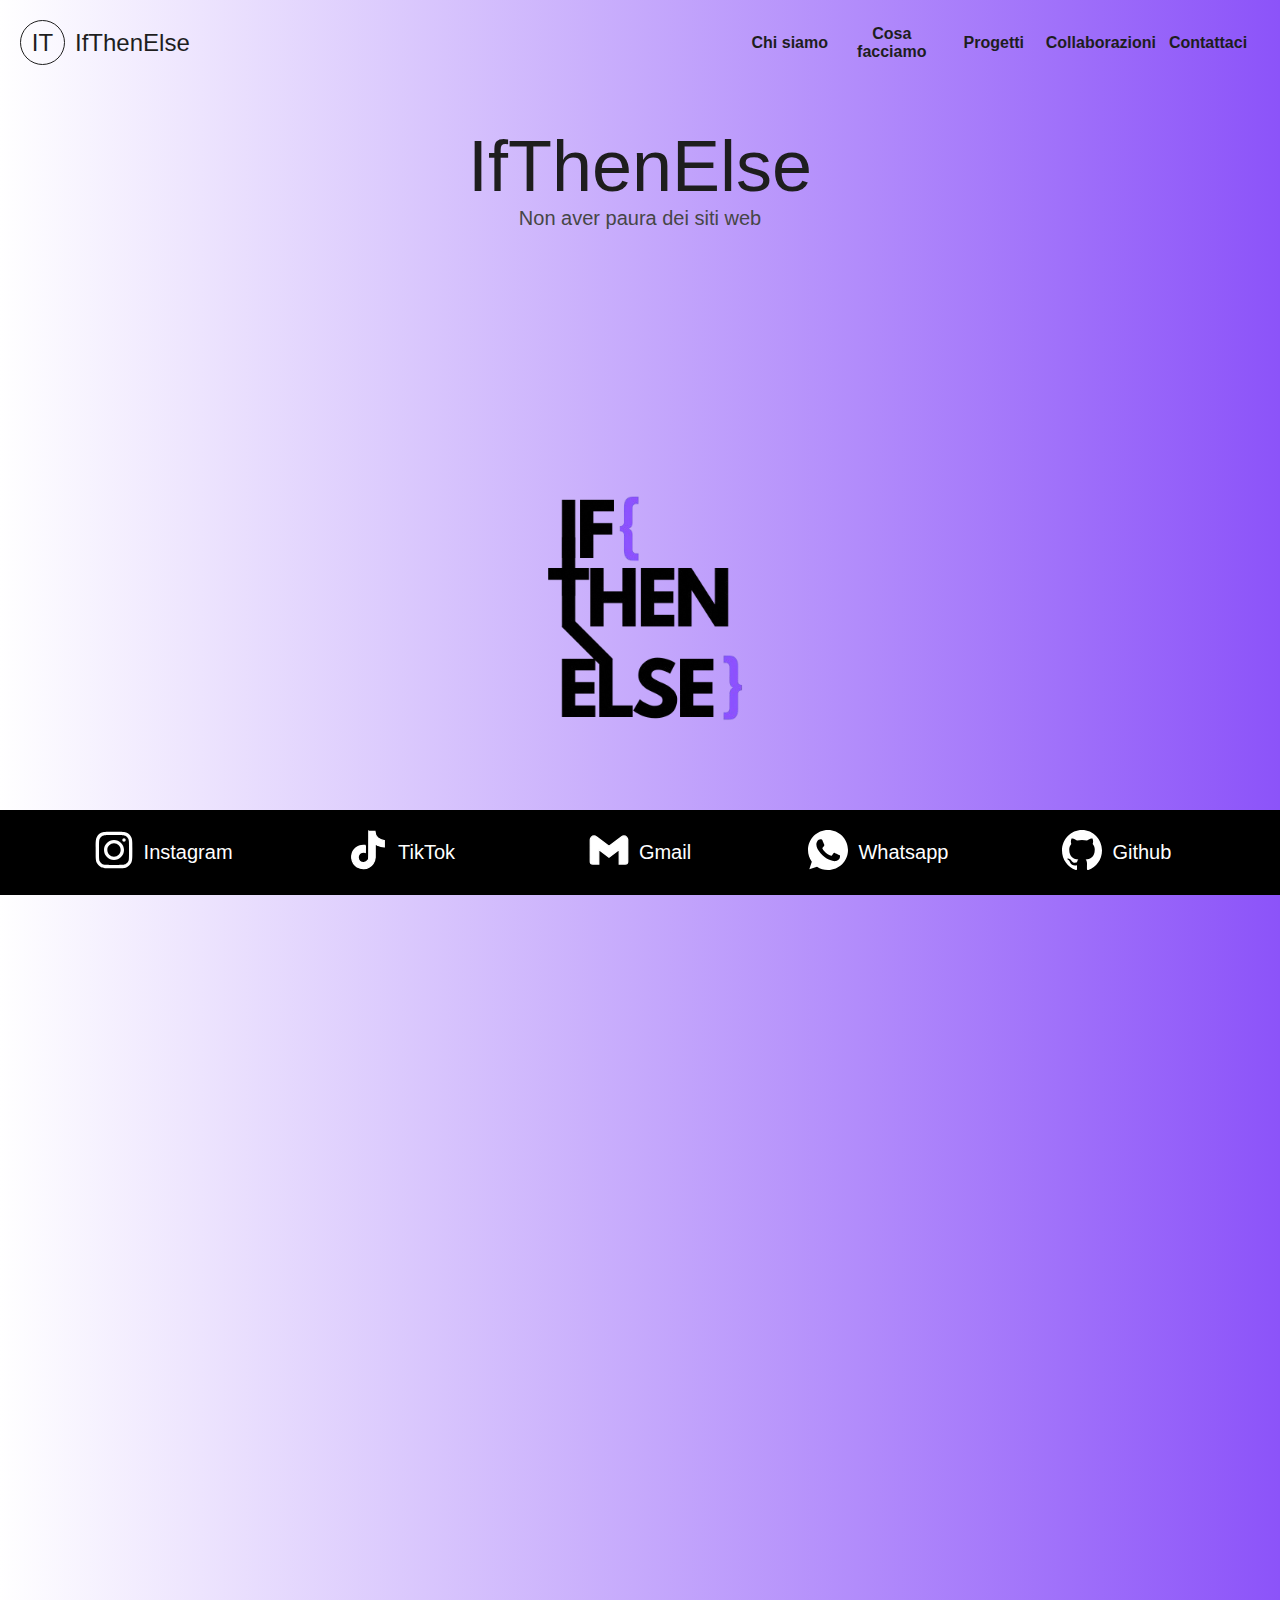
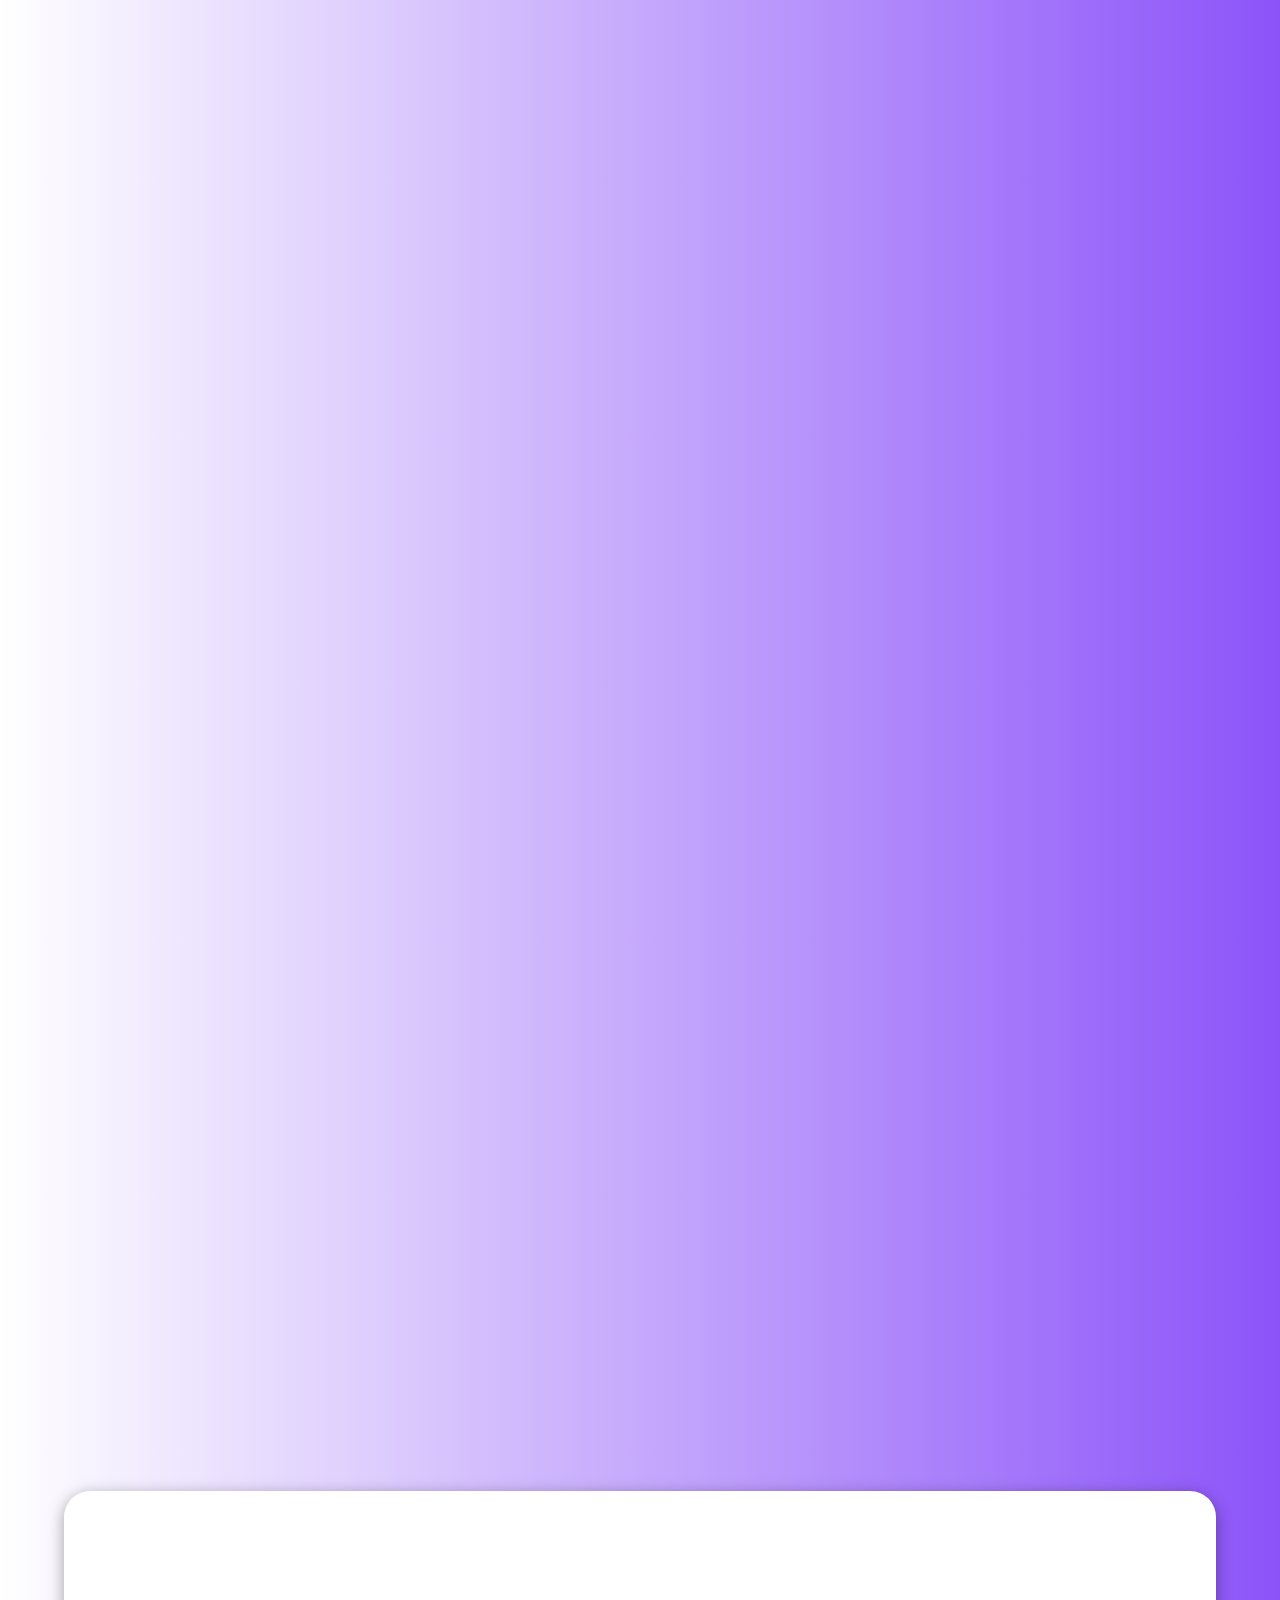
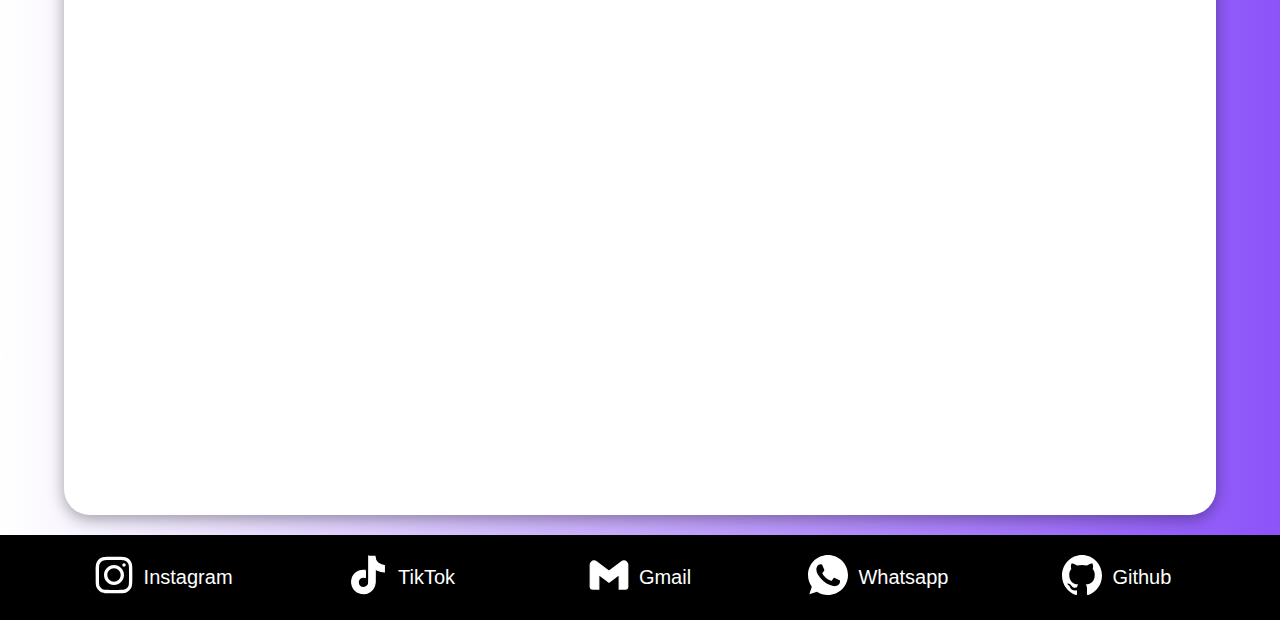
==== commit 3ee374d8: "project" ====
--- a/index.html
+++ b/index.html
@@ -3,7 +3,7 @@
     <head>
         <meta charset="UTF-8">
         <meta name="viewport" content="width=device-width, initial-scale=1.0, maximum-scale=1.0">
-        <title>Mattia DV - portfolio</title>
+        <title>IfThenElse - Agency</title>
         <link rel = "stylesheet" href = "style/style.css">
     </head>
     <body>
@@ -97,15 +97,6 @@
             <div class = "leftPartServ">
                 <div class = "myName">Cosa facciamo</div>
                 <div class = "workAs">
-                    Aiutiamo aziende e professionisti a costruire e migliorare la loro presenza online.
-
-I nostri servizi principali:<br><br>
-
-Creazione di siti web: sviluppiamo siti web da zero, ottimizzati per velocità, SEO e user experience.<br><br>
-
-Modifiche di siti web: aggiorniamo e ottimizziamo siti esistenti migliorandone design, prestazioni e funzionalità.<br><br>
-
-Vuoi trasformare la tua idea in un progetto digitale di successo? Contattaci oggi stesso!
                 </div>
             </div>
             <div class = "rightPartServ">
